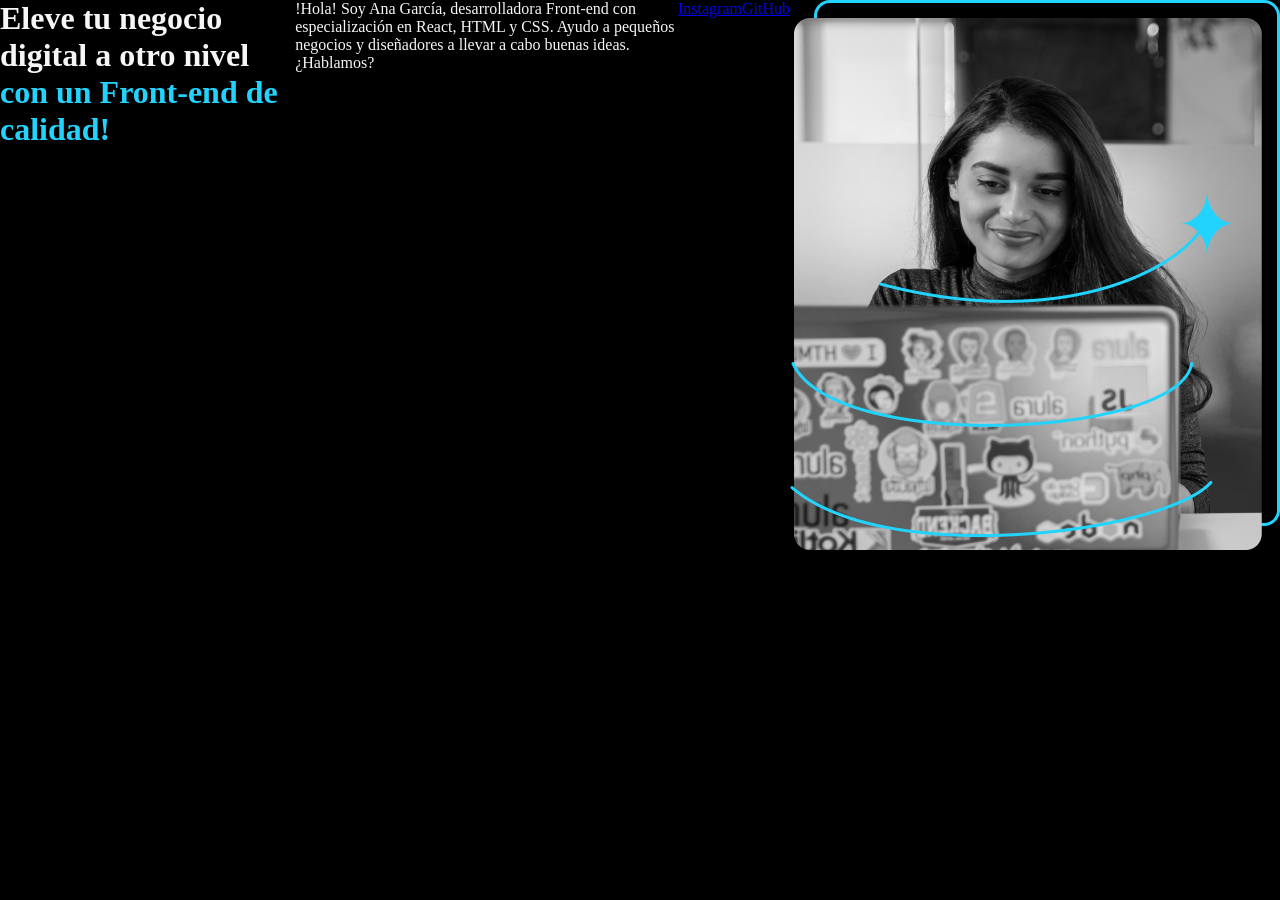
==== 02-html-css-selectors-flexbox/index.html @ b80a86c3 "style: add presentation class to main for flexbox layout" ====
<!DOCTYPE html>
<html>
    <head>
        <title>Alura Portfolio</title>
        <link rel="stylesheet" href="style.css">
    </head>
<body>
    <header></header>
    <main class="presentation">
        <h1>Eleve tu negocio digital a otro nivel <strong class="titulo-destaque">con un Front-end de calidad!</strong></h1>
        <p>!Hola! Soy Ana García, desarrolladora Front-end con especialización en React, HTML y CSS. Ayudo a pequeños negocios y diseñadores a llevar a cabo buenas ideas. ¿Hablamos?</p>
        <a href="https://www.instagram.com">Instagram</a>
        <a href="https://www.github.com">GitHub</a>
        <img src="assets/Imagen.png" alt="Imagen de Ana García trabajando" />
    </main>
    <footer></footer>
</body>        
</html>
---- 02-html-css-selectors-flexbox/style.css ----
* {
    padding: 0;
    margin: 0;
}

body {
    background-color: #000000;
    color: #F6F6F6;
    height: 100vh;
    box-sizing: border-box;
}

.titulo-destaque {
    color: #22D4FD;
}

.presentation {
    display: flex;
}
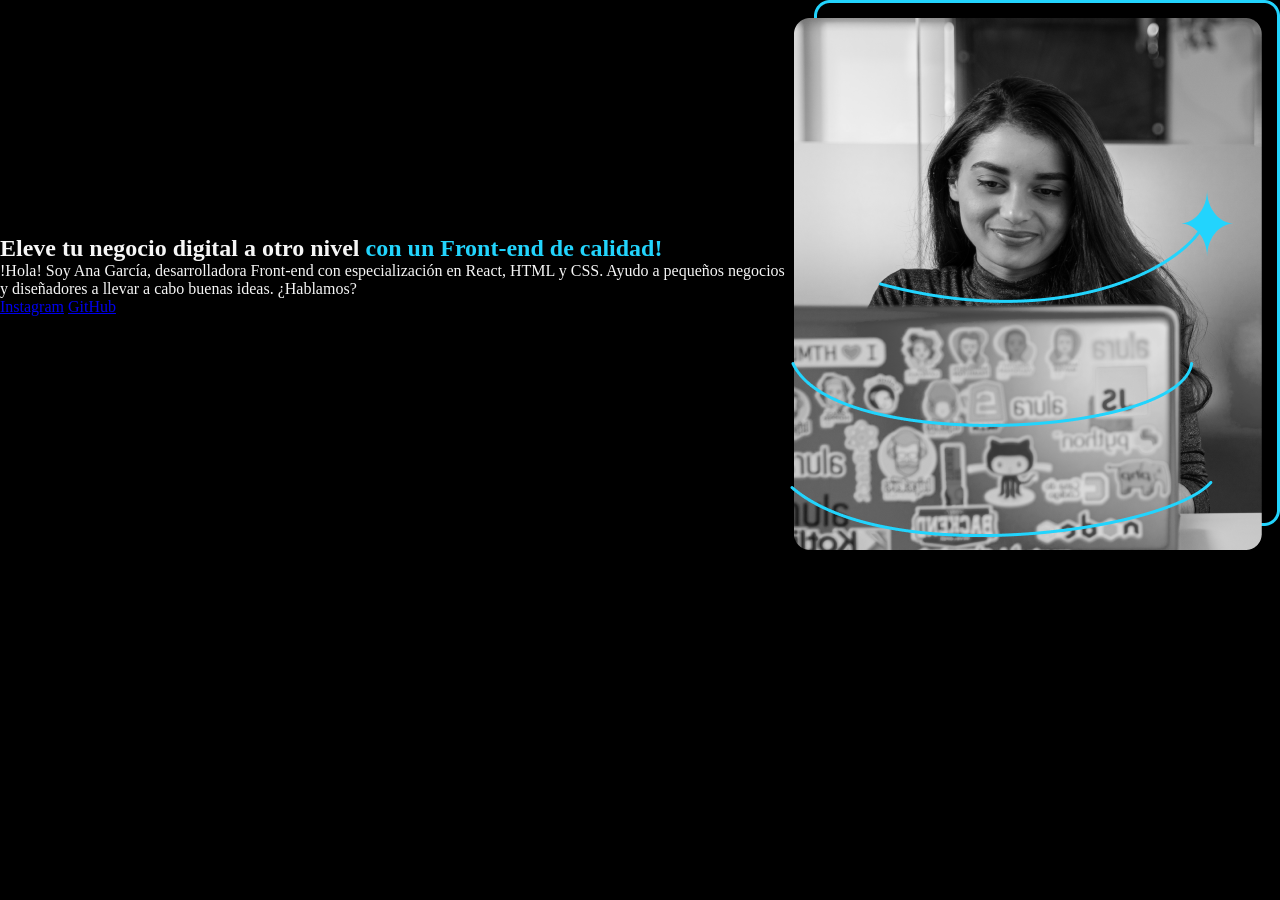
==== commit 618e10eb: "style: wrap main content in a section for better semantic structure" ====
--- a/02-html-css-selectors-flexbox/index.html
+++ b/02-html-css-selectors-flexbox/index.html
@@ -7,10 +7,12 @@
 <body>
     <header></header>
     <main class="presentation">
-        <h1>Eleve tu negocio digital a otro nivel <strong class="titulo-destaque">con un Front-end de calidad!</strong></h1>
-        <p>!Hola! Soy Ana García, desarrolladora Front-end con especialización en React, HTML y CSS. Ayudo a pequeños negocios y diseñadores a llevar a cabo buenas ideas. ¿Hablamos?</p>
-        <a href="https://www.instagram.com">Instagram</a>
-        <a href="https://www.github.com">GitHub</a>
+        <section>
+            <h1>Eleve tu negocio digital a otro nivel <strong class="titulo-destaque">con un Front-end de calidad!</strong></h1>
+            <p>!Hola! Soy Ana García, desarrolladora Front-end con especialización en React, HTML y CSS. Ayudo a pequeños negocios y diseñadores a llevar a cabo buenas ideas. ¿Hablamos?</p>
+            <a href="https://www.instagram.com">Instagram</a>
+            <a href="https://www.github.com">GitHub</a>
+        </section>
         <img src="assets/Imagen.png" alt="Imagen de Ana García trabajando" />
     </main>
     <footer></footer>
--- a/02-html-css-selectors-flexbox/style.css
+++ b/02-html-css-selectors-flexbox/style.css
@@ -16,4 +16,5 @@
 
 .presentation {
     display: flex;
+    align-items: center;
 }
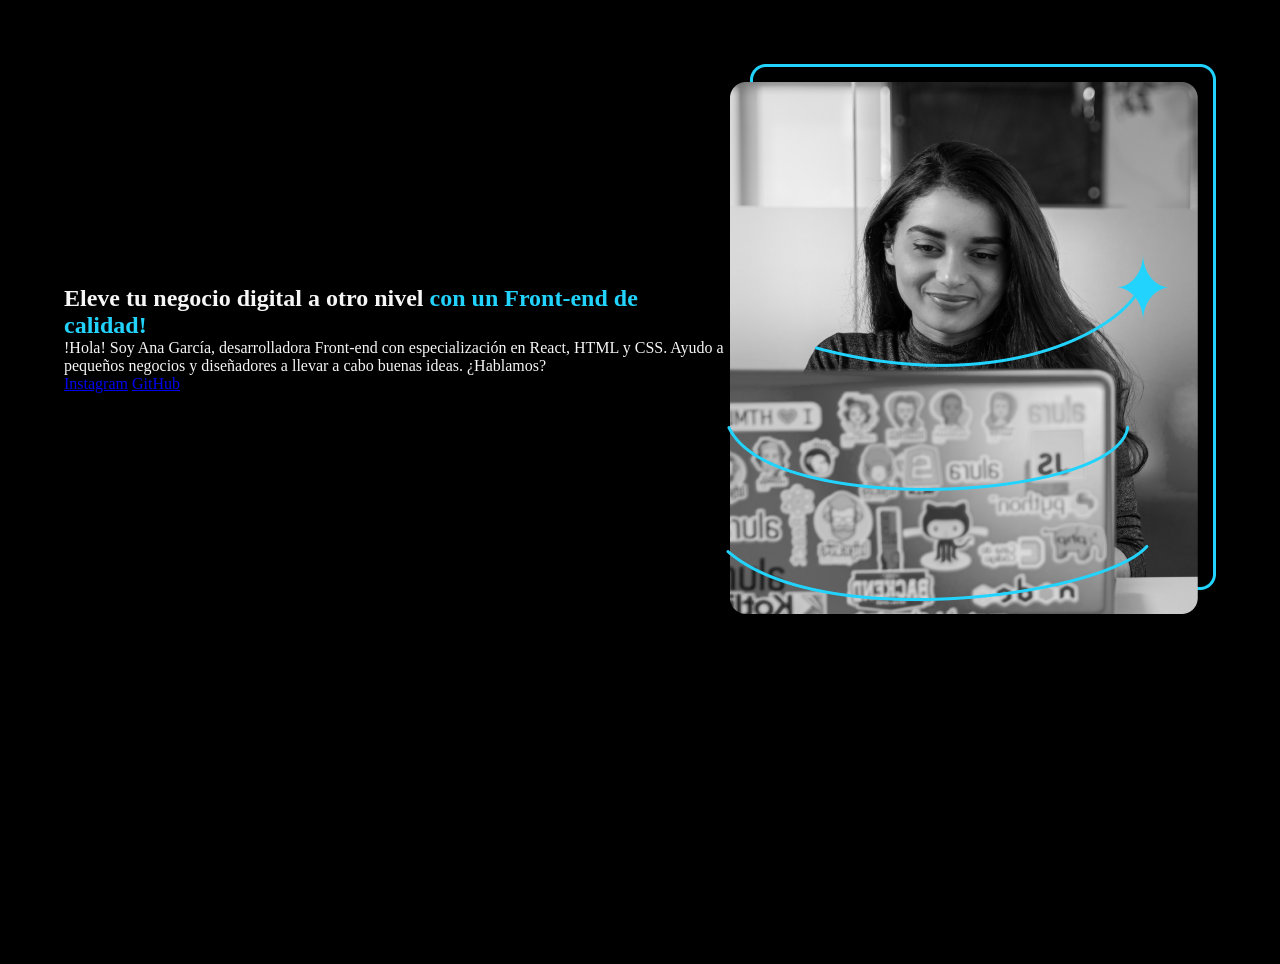
==== commit b79286ea: "style: fix paragraph formatting in main section for better readability" ====
--- a/02-html-css-selectors-flexbox/index.html
+++ b/02-html-css-selectors-flexbox/index.html
@@ -9,7 +9,9 @@
     <main class="presentation">
         <section>
             <h1>Eleve tu negocio digital a otro nivel <strong class="titulo-destaque">con un Front-end de calidad!</strong></h1>
-            <p>!Hola! Soy Ana García, desarrolladora Front-end con especialización en React, HTML y CSS. Ayudo a pequeños negocios y diseñadores a llevar a cabo buenas ideas. ¿Hablamos?</p>
+            <p>!Hola! Soy Ana García, desarrolladora Front-end con especialización en React, HTML y CSS. Ayudo a pequeños negocios y diseñadores a llevar a cabo buenas ideas. ¿Hablamos?
+                
+            </p>
             <a href="https://www.instagram.com">Instagram</a>
             <a href="https://www.github.com">GitHub</a>
         </section>
--- a/02-html-css-selectors-flexbox/style.css
+++ b/02-html-css-selectors-flexbox/style.css
@@ -17,4 +17,6 @@
 .presentation {
     display: flex;
     align-items: center;
+    margin: 5%;
+    justify-content: space-between;
 }
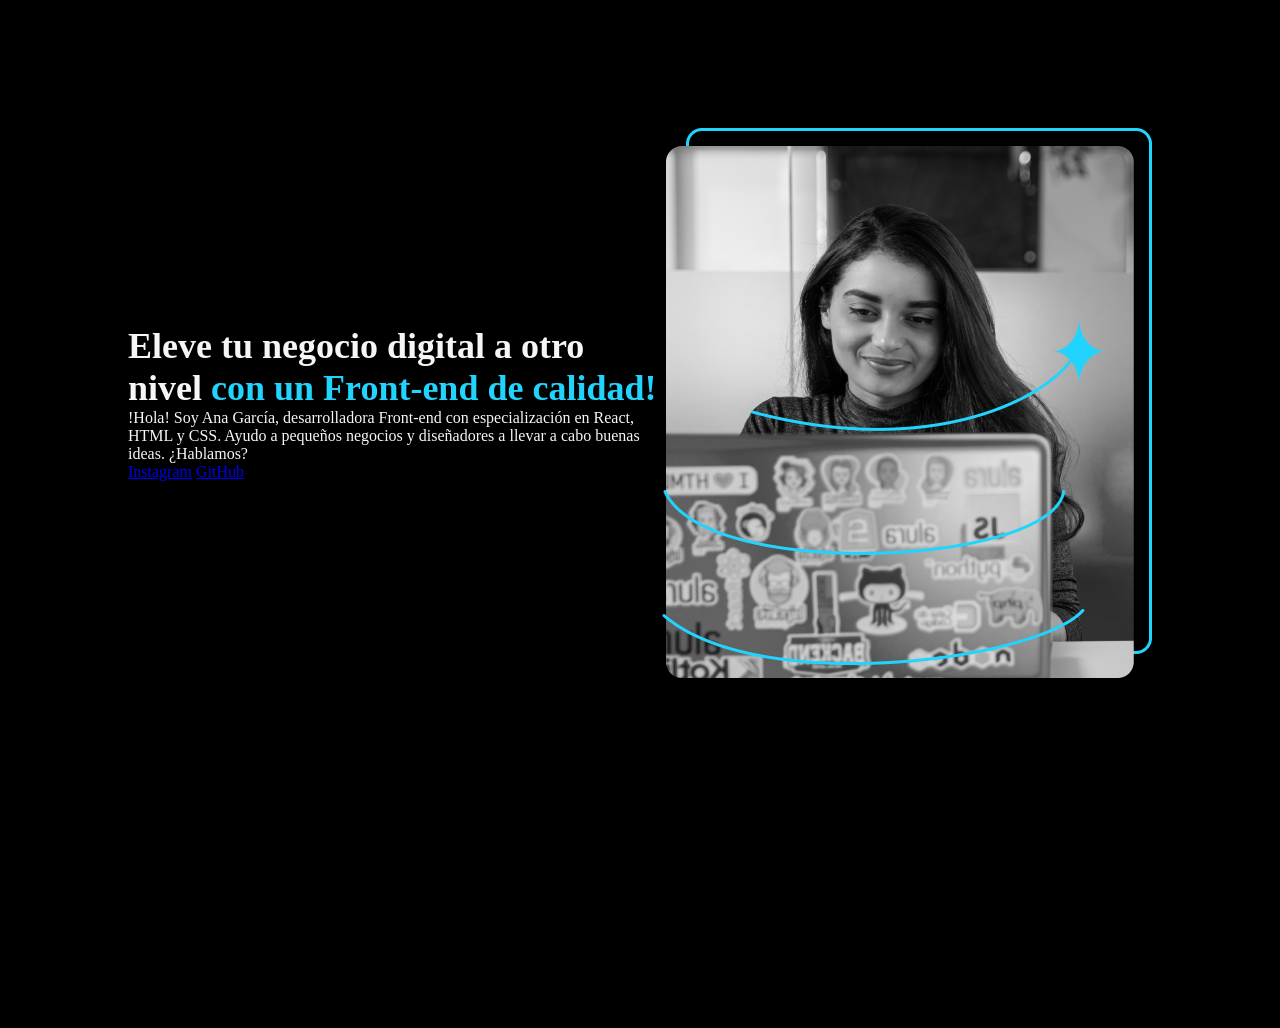
==== commit 6a09f7d3: "style: add class to h1 for improved semantic structure and update CSS for title styling" ====
--- a/02-html-css-selectors-flexbox/index.html
+++ b/02-html-css-selectors-flexbox/index.html
@@ -7,10 +7,10 @@
 <body>
     <header></header>
     <main class="presentation">
-        <section>
-            <h1>Eleve tu negocio digital a otro nivel <strong class="titulo-destaque">con un Front-end de calidad!</strong></h1>
+        <section class="presentation__content">
+            <h1 class="presentantion__content__title">Eleve tu negocio digital a otro nivel <strong class="titulo-destaque">con un Front-end de calidad!</strong></h1>
             <p>!Hola! Soy Ana García, desarrolladora Front-end con especialización en React, HTML y CSS. Ayudo a pequeños negocios y diseñadores a llevar a cabo buenas ideas. ¿Hablamos?
-                
+
             </p>
             <a href="https://www.instagram.com">Instagram</a>
             <a href="https://www.github.com">GitHub</a>
--- a/02-html-css-selectors-flexbox/style.css
+++ b/02-html-css-selectors-flexbox/style.css
@@ -17,6 +17,14 @@
 .presentation {
     display: flex;
     align-items: center;
-    margin: 5%;
+    margin: 10%;
     justify-content: space-between;
+}
+
+.presentation__content {
+    width: 615px;
+}
+
+.presentantion__content__title {
+    font-size: 36px;
 }
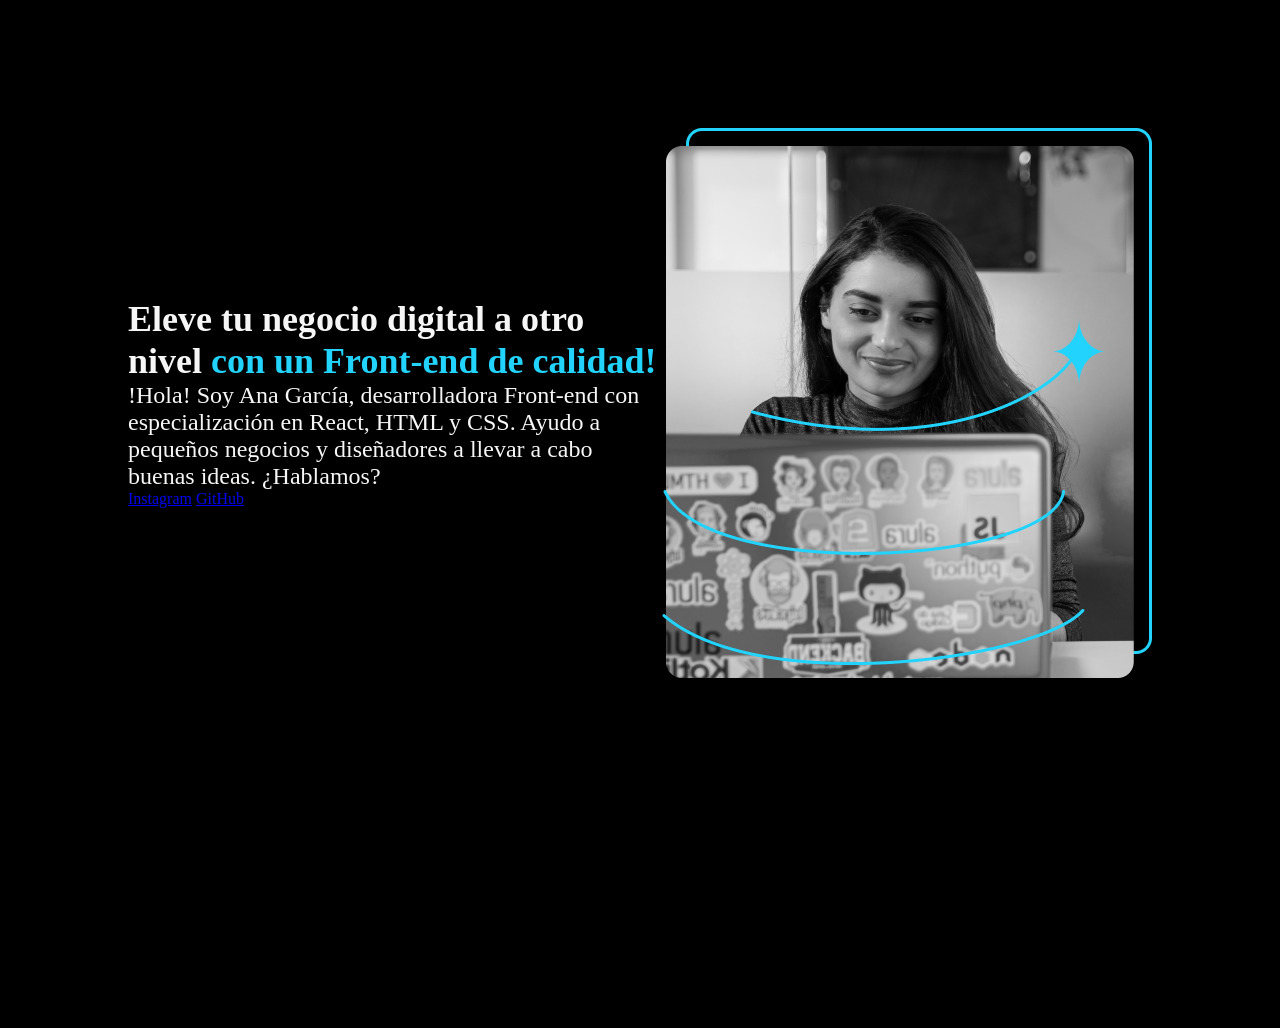
==== commit fc44d13b: "style: add class to paragraph for improved semantic structure and update CSS for text styling" ====
--- a/02-html-css-selectors-flexbox/index.html
+++ b/02-html-css-selectors-flexbox/index.html
@@ -9,8 +9,7 @@
     <main class="presentation">
         <section class="presentation__content">
             <h1 class="presentantion__content__title">Eleve tu negocio digital a otro nivel <strong class="titulo-destaque">con un Front-end de calidad!</strong></h1>
-            <p>!Hola! Soy Ana García, desarrolladora Front-end con especialización en React, HTML y CSS. Ayudo a pequeños negocios y diseñadores a llevar a cabo buenas ideas. ¿Hablamos?
-
+            <p class="presentation__content__text">!Hola! Soy Ana García, desarrolladora Front-end con especialización en React, HTML y CSS. Ayudo a pequeños negocios y diseñadores a llevar a cabo buenas ideas. ¿Hablamos?
             </p>
             <a href="https://www.instagram.com">Instagram</a>
             <a href="https://www.github.com">GitHub</a>
--- a/02-html-css-selectors-flexbox/style.css
+++ b/02-html-css-selectors-flexbox/style.css
@@ -27,4 +27,8 @@
 
 .presentantion__content__title {
     font-size: 36px;
+}
+
+.presentation__content__text {
+    font-size: 24px;
 }
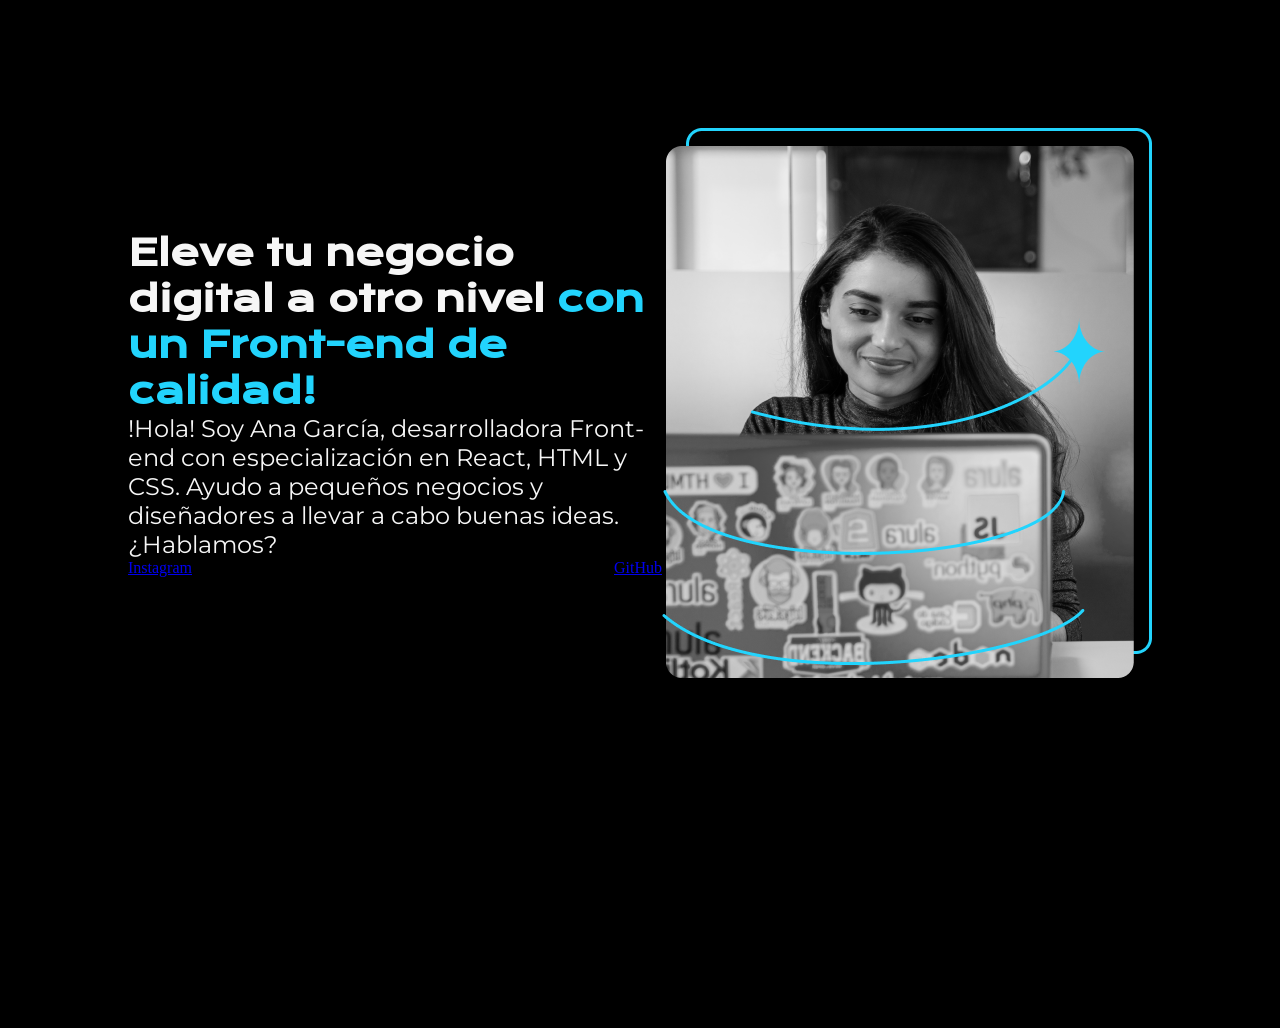
==== commit df896158: "style: wrap links in a div for improved semantic structure and update CSS for link layout" ====
--- a/02-html-css-selectors-flexbox/index.html
+++ b/02-html-css-selectors-flexbox/index.html
@@ -11,8 +11,10 @@
             <h1 class="presentantion__content__title">Eleve tu negocio digital a otro nivel <strong class="titulo-destaque">con un Front-end de calidad!</strong></h1>
             <p class="presentation__content__text">!Hola! Soy Ana García, desarrolladora Front-end con especialización en React, HTML y CSS. Ayudo a pequeños negocios y diseñadores a llevar a cabo buenas ideas. ¿Hablamos?
             </p>
-            <a href="https://www.instagram.com">Instagram</a>
-            <a href="https://www.github.com">GitHub</a>
+            <div class="presentation__links">
+                <a href="https://www.instagram.com">Instagram</a>
+                <a href="https://www.github.com">GitHub</a>
+            </div>
         </section>
         <img src="assets/Imagen.png" alt="Imagen de Ana García trabajando" />
     </main>
--- a/02-html-css-selectors-flexbox/style.css
+++ b/02-html-css-selectors-flexbox/style.css
@@ -1,3 +1,5 @@
+@import url('https://fonts.googleapis.com/css2?family=Krona+One&family=Montserrat:ital,wght@0,100..900;1,100..900&display=swap');
+
 * {
     padding: 0;
     margin: 0;
@@ -27,8 +29,15 @@
 
 .presentantion__content__title {
     font-size: 36px;
+    font-family: "Krona One", sans-serif;
 }
 
 .presentation__content__text {
     font-size: 24px;
+    font-family: "Montserrat", sans-serif;
+}
+
+.presentation__links {
+    display: flex;
+    justify-content: space-between;
 }
